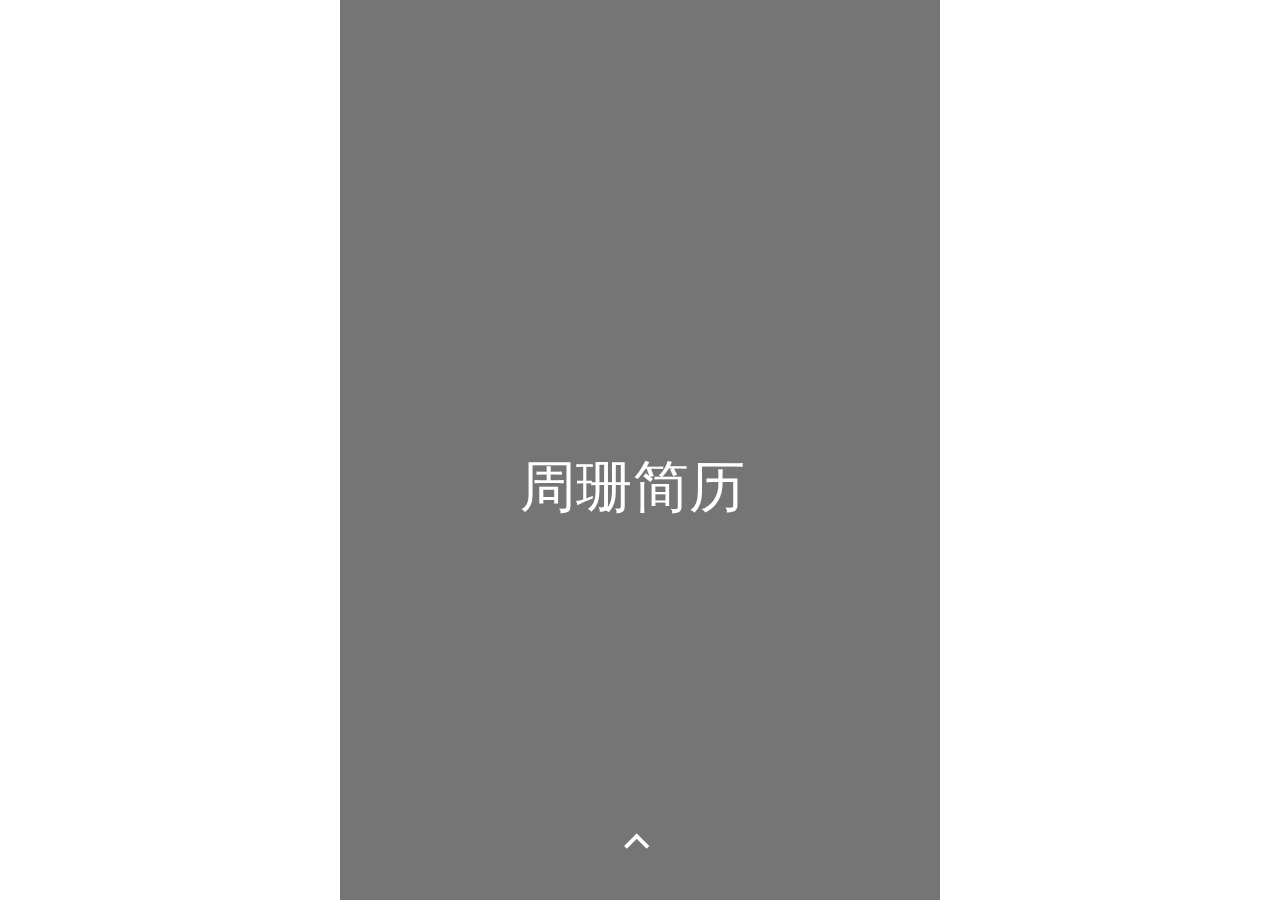
==== index.html @ 192c01de "修改" ====
<!DOCTYPE html>
<html>
<head lang="en">
    <meta charset="UTF-8">
    <title>周珊简历</title>
    <link rel="stylesheet" href="css/animate.css"/>
    <link rel="stylesheet" href="css/index.css"/>
    <meta name="viewport" content="width=device-width,initial-scale=1.0,user-scalable=no">
</head>
<body>
<div id="main">
    <div id="sound">
        <audio src="images/music.mp3" loop id="music"></audio>
    </div>
    <ul class="slide">
        <li>
            <div class="a1">
                <p>姓名:周珊<br>性别：男  名族：汉</p>

                <p>
                   籍贯：湖北 现居地：北京<br>生日：1991年2月
                </p>

                <p>
                   
                    学校：吉林师范大学  专业：通信工程10级
                </p>

                <p>电话：15311969622</p>
                <img src="images/me.jpg" id="a1Pic"/>
            </div>

        </li>
        <li>
            <div class="a2">
                <div><h2>工作经历</h2></div>
                <div></div>
                <div></div>
                <div></div>
            </div>
        </li>
        <li>
            <div class="a3">
                <p></p>
                <p></p>
                <p></p>
                <p></p>
                <p></p>
                <p></p>
                <p>
                    1，熟练PC端DIV+CSS布局、XHTML等web标准化设计，及常见兼容性优化；<br>2，擅长原生JavaScript，能熟练运用jQuery进行项目开发；<br>3，熟悉AJAX相关技术,并有实际应用开发经验；
                </p>
                <p>
                    1,熟悉移动端H3/css3，有webApp项目开发经验；<br>2，对node.js和PHP有一定的了解，能运用接口文档进行前后端合作开发，会Git
                </p>
                 <div><img src="images/mySkill.png" alt=""/></div>
            </div>
        </li>

        <li>
            <div class="a4">
                <p></p>
                <p></p>
                <p></p>
                <p></p>
                <p></p>
                <span>css</span>
                <span>js</span>
                <span>H5</span>
                <span>90%</span>
                <span>拥有技能</span>
                <img src="images/mySkill1.png"/>
            </div>
        </li>
        <li>
            <div class="a5"> </div>
            <p class="a5title">自我评价:</p>

        </li>
        <li class="zIndex">
            <div class="a6">
                <p>周珊简历</p>
                <span></span>
            </div>
        </li>
    </ul>
</div>
</body>
</html>
<script src="index.js"></script>
---- css/index.css ----
*{
    margin: 0;
    padding: 0;
}
ul{
    list-style: none;
}
html,body{
    width: 100%;
    height: 100%;
    overflow: hidden;
}
#main{
    width: 640px;
    height: 960px;
    position: absolute;
    left:50%;
    top:0;
    margin-left: -320px;
    -webkit-transform-origin: top;
}
.slide li{
    position: absolute;
    width: 100%;
    height: 100%;
    top:0;
    left:0;
}
.slide li:nth-child(1){
    background: url(../images/b.png) no-repeat;
}
.slide li:nth-child(2){
    background:url(../images/BG.png) no-repeat;
}
.slide li:nth-child(3){
    background: url(../images/BG.png) no-repeat;
}
.slide li:nth-child(4){
    background: url(../images/BG.png) no-repeat;
}
.slide li:nth-child(5){

    background: url(../images/BG.png) no-repeat;
}
.slide li:nth-child(6){
    background: #757575;
}
.zIndex{
    z-index: 111;
}
.a1{
    width: 100%;
    text-align: center;
    position: absolute;
    bottom:15%;
    color: #fff;
    line-height: 26px;
    font-size: 20px;
}
.a1 img{
    width: 208px;
    height: 268px;
    border:10px solid rgba(255,255,255,0.5);
    border-radius: 50%;
    position: absolute;
    left:60%;
    top:-130%;
}
.a1 p:nth-child(1){
    -webkit-transform: translate(-500px,0);
}
.a1 p:nth-child(3){
    -webkit-transform: translate(-500px,0);
}
.a1 p:nth-child(2){
    -webkit-transform: translate(500px,0);
}
.a1 p:nth-child(4){
    -webkit-transform: translate(500px,0);
}
#a1 p{
    -webkit-transform: translate(0,0);
    -webkit-transition: 1s;
    font-size: 30px;
   margin: 10px;

}
@-webkit-keyframes rotate {
    0%{
        -webkit-transform: rotate(0deg) scale(0.2);
    }
    100%{
        -webkit-transform:rotate(720deg) scale(1)
    }
}
#a1 img{
    -webkit-animation:rotate 1s ease-in-out ;
}
/*��������*/
.a2 {
    position: relative;
    margin: 0 10px;
    height: 100%;
}

.a2 div {
    position: absolute;
    top: 2%;
    left: -150%;
    width: 100%;
    height: 22.5%;
    background: #fff;
    opacity: 0.5;
}

#a2 div:nth-child(2) {
    top: 26.5%;
    -webkit-animation-delay: 0.2s;
    animation-delay: 0.2s;
}

#a2 div:nth-child(3) {
    top: 51%;
    -webkit-animation-delay: 0.4s;
    animation-delay: 0.4s;
}

#a2 div:nth-child(4) {
    top: 75.5%;
    -webkit-animation-delay: 0.6s;
    animation-delay: 0.6s;
}

#a2 div.move {
    -webkit-animation-name: myMove;
    animation-name: myMove;

    -webkit-animation-duration: 1s;
    animation-duration: 1s;

    -webkit-animation-timing-function: linear;
    animation-timing-function: linear;

    /*-webkit-animation: myMove 1s linear; /!*infinite*!/*/
    /*animation: myMove 1s linear;*/

    /*������ģ����ɺ��õ�ǰԪ�ص�λ��ͣ�������һ֡��λ��*/
    -webkit-animation-fill-mode: both;
    animation-fill-mode: both;
}

@-webkit-keyframes myMove {
    25% {
        left: -75%;
    }
    50%, 100% {
        left: 0;
    }
    75% {
        left: 75%;
    }
}

@keyframes myMove {
    25% {
        left: -75%;
    }
    50%, 100% {
        left: 0;
    }
    75% {
        left: 75%;
    }
}

/*�ֽ���*/
.a3 p{
    position: absolute;
    width: 90px;
    height: 90px;
    left:50%;
    top:50%;
    margin-top: -45px;
    margin-left: -45px;
    -webkit-transform: rotate(0deg);
}
.a3 p:nth-child(1){
    background: url(../images/c1.png) no-repeat;
}
.a3 p:nth-child(2){
    background: url(../images/c2.png) no-repeat;
}
.a3 p:nth-child(3){
    background: url(../images/c3.png) no-repeat;
}
.a3 p:nth-child(4){
    background: url(../images/c4.png) no-repeat;
}
.a3 p:nth-child(5){
    background: url(../images/c5.png) no-repeat;
}
.a3 p:nth-child(6){
    background: url(../images/c6.png) no-repeat;
}
.a3 p:nth-child(7){
    box-shadow: 1px 1px 10px rgba(255,255,255,0.8);
    color: #fff;
    line-height: 25px;
    border-radius: 5px;
    width: 0;
    height:0;
    position: absolute;
    overflow: hidden;
}
.a3 p:nth-child(8){
    box-shadow: 1px 1px 10px rgba(255,255,255,0.8);
    color: #fff;
    line-height: 25px;
    border-radius: 5px;
    width: 0;
    height:0;
    position: absolute;
    overflow: hidden;
}
.a3 div:nth-child(9){
    position: absolute;
    border:8px solid yellow;
    left: 30%;
    top: 7%;
}

#a3 p:nth-child(1) {
    left: 50%;
    top: 30%;
}
#a3 p:nth-child(2) {
    left: 20%;
    top:40%;
}
#a3 p:nth-child(3){
    left: 80%;
    top: 40%;
}
#a3 p:nth-child(4){
    left: 20%;
    top:60%;
}
#a3 p:nth-child(5){
     left: 80%;
     top: 60%;
 }
#a3 p:nth-child(6){
    left: 50%;
    top: 70%;
}
#a3 p:nth-child(7){
   left:10%;
    top: 70%;
    width: 200px;
    height: 300px;
    font-size: 20px;

}
#a3 p:nth-child(8){
    left:73%;
    top: 70%;
    width: 200px;
    height: 300px;
    font-size: 20px;

}
#a3 p{
    -webkit-transform: rotate(360deg);
    -webkit-transition:all 1s;
}
@-webkit-keyframes zoomIn {
    0%{
        -webkit-transform: scale(0.2);
    }
    100%{
        -webkit-transform:scale(1);
    }
}
#a3 div img{
    -webkit-animation:zoomIn 1s ease-in-out ;
}



.a4 p{
    box-shadow: 1px 1px 10px rgba(255,255,255,0.8);
    background: #CCCCCC;
    width: 0px;
    height: 0px;
    position: absolute;
    overflow: hidden;

}
.a4 img{
    position: absolute;
    left:30%;
    top: 20%;
}
@-webkit-keyframes slideLeft {
    0%{
        -webkit-transform: translate(-500px ,0);
    }
    100%{
        -webkit-transform: translate(0,0);
    }
}
#a4 img{
    -webkit-animation:slideLeft 1s ease-in-out ;
}

.a4 p:nth-child(1){
    left: 20%;
    bottom: 15%;
}
.a4 p:nth-child(2){
    left: 40%;
    bottom: 15%;
}
.a4 p:nth-child(3){
    left: 60%;
    bottom: 15%;
}
.a4 p:nth-child(4){
    left: 16%;
    bottom: 15%;
}
.a4 p:nth-child(5){
    left: 16%;
    bottom: 14%;
}

#a4 p{
    width: 100px;
    height: 200px;
    /*-webkit-transition: 1s;*/
}
#a4 p:nth-child(1){
    width: 23px;
    height: 108px;
    -webkit-transition: 1s;
}
#a4 p:nth-child(2){
    width: 23px;
    height: 165px;
    -webkit-transition: 2s;
}
#a4 p:nth-child(3){
    width: 23px;
    height: 120px;
    -webkit-transition: 2.5s;
}
#a4 p:nth-child(4){
    width: 5px;
    height: 260px;
}
#a4 p:nth-child(5){
    width: 400px;
    height: 5px;
}
.a4 span{
    position: absolute;
    font-size: 40px;

    color: white;
    display: inline-block;
    overflow: hidden;

}
.a4 span:nth-child(6){
    -webkit-transform: translate(-500px,0);

}
.a4 span:nth-child(7){

    -webkit-transform: translate(-500px,0);
}
.a4 span:nth-child(8){
    -webkit-transform: translate(-500px,0);
}
.a4 span:nth-child(9){
    -webkit-transform: translate(50px,-800px);
}
.a4 span:nth-child(10){
    -webkit-transform: translate(40px,-800px);
}
#a4 span:nth-child(6){
    -webkit-transform: translate(0,0);
    -webkit-transition: 0.5s;
    left: 20%;
    bottom: 8%;
    text-shadow:5px 2px 6px #000
}
#a4 span:nth-child(7){
    -webkit-transform: translate(0,0);
    -webkit-transition: 0.5s;
    left: 40%;
    bottom: 8%;
    text-shadow:5px 2px 6px #000
}
#a4 span:nth-child(8){
    -webkit-transform: translate(0,0);
    -webkit-transition: 0.5s;
    left: 60%;
    bottom: 8%;
    text-shadow:5px 2px 6px #000
}
#a4 span:nth-child(9){
    -webkit-transform: translate(0,0);
    -webkit-transition: 0.5s;
    font-size: 30px;
    left: 5%;
    bottom: 36%;
    text-shadow:5px 2px 6px #000;
}
#a4 span:nth-child(10){
    -webkit-transform: translate(0,0);
    -webkit-transition: 0.5s;
    font-size: 30px;
    left: 75%;
    bottom: 8%;
    text-shadow:5px 2px 6px #000;
}
.a5{
    width: 460px;
    height: 245px;
    background: url(../images/jieshao.png) no-repeat center;
    position: absolute;
    left:50%;
    margin-left: -230px;
    bottom:20%;
}
.a5title{
    position: absolute;
    box-shadow: 1px 1px 10px rgba(255,255,255,0.8);
    width: 160px;
    height: 50px;
    line-height: 50px;
    text-align: center;
    top: 48%;
    left: 3%;
    font-size: 30px;
    color: white;
}
#a5{
    -webkit-transform: rotateY(720deg);
    -webkit-transition:1s;
}
.a6 p:nth-child(1){
    font-size: 60px;
    color: white;
    left: 30%;
    top: 50%;
    position: absolute;

}
.a6 span:nth-child(2){

    left: 48%;
    bottom: 5%;
    position: absolute;

}
.a6 span:before{
    content: "";
    width: 15px;
    height:15px;
    border-right:4px solid #fff;
    border-top:4px solid #fff;
    transform: rotate(-45deg);
    -webkit-transform: rotate(-45deg);
    position: absolute;
    left:45%;
    bottom:120% ;
}
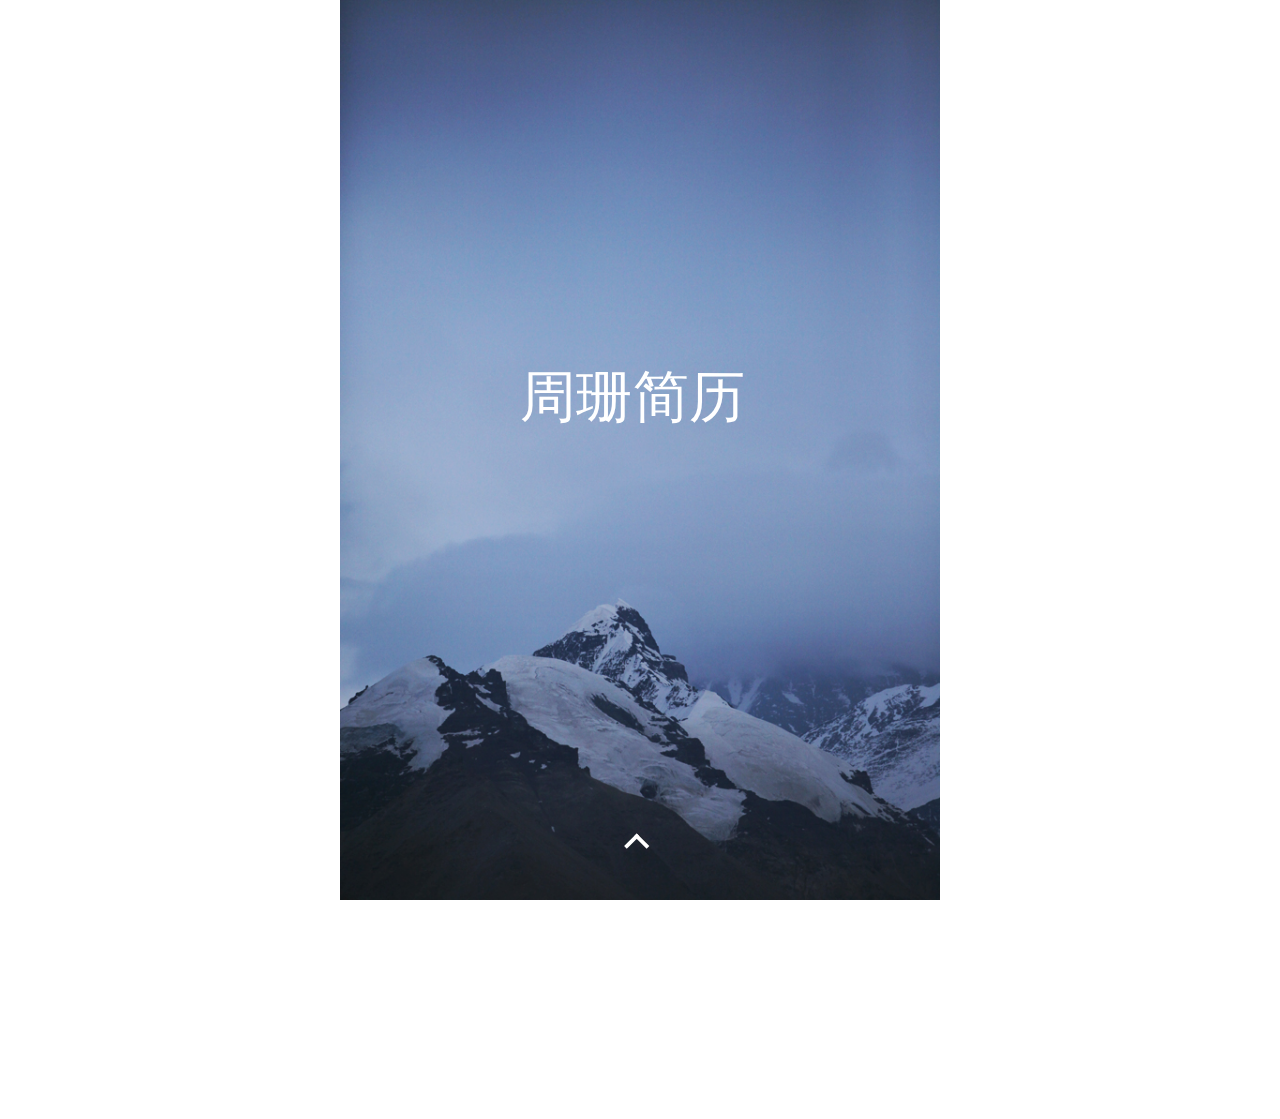
==== commit e6e839ca: "修改" ====
--- a/index.html
+++ b/index.html
@@ -13,8 +13,17 @@
         <audio src="images/music.mp3" loop id="music"></audio>
     </div>
     <ul class="slide">
+<li>
+    <div class="a1">
+        <p style="font-size:50px;font-weight: 600">HI</p>
+        <p style="font-size:40px;font-weight: 600">我叫周珊</p>
+        <p style="font-size:30px;font-weight: 600">正在寻找一份<span style="font-size:40px;font-weight: 600">前端开发</span>工程师的工作</p>
+        <img src="images/mylove.png" id="a1Img"/>
+    </div>
+
+</li>
         <li>
-            <div class="a1">
+            <div class="a2">
                 <p>姓名:周珊<br>性别：男  名族：汉</p>
 
                 <p>
@@ -27,12 +36,12 @@
                 </p>
 
                 <p>电话：15311969622</p>
-                <img src="images/me.jpg" id="a1Pic"/>
+                <img src="images/me.jpg" id="a2Pic"/>
             </div>
 
         </li>
         <li>
-            <div class="a2">
+            <div class="a3">
                 <div><h2>工作经历</h2></div>
                 <div></div>
                 <div></div>
@@ -40,7 +49,7 @@
             </div>
         </li>
         <li>
-            <div class="a3">
+            <div class="a4">
                 <p></p>
                 <p></p>
                 <p></p>
@@ -58,7 +67,7 @@
         </li>
 
         <li>
-            <div class="a4">
+            <div class="a5">
                 <p></p>
                 <p></p>
                 <p></p>
@@ -68,17 +77,17 @@
                 <span>js</span>
                 <span>H5</span>
                 <span>90%</span>
-                <span>拥有技能</span>
+                <span>熟练度</span>
                 <img src="images/mySkill1.png"/>
             </div>
         </li>
         <li>
-            <div class="a5"> </div>
-            <p class="a5title">自我评价:</p>
+            <div class="a6"> </div>
+            <p class="a6title">自我评价:</p>
 
         </li>
         <li class="zIndex">
-            <div class="a6">
+            <div class="a7">
                 <p>周珊简历</p>
                 <span></span>
             </div>
--- a/css/index.css
+++ b/css/index.css
@@ -1,6 +1,7 @@
 *{
     margin: 0;
     padding: 0;
+    font-family:Microsoft YaHei ;
 }
 ul{
     list-style: none;
@@ -27,28 +28,85 @@
     left:0;
 }
 .slide li:nth-child(1){
+    background: url(../images/bg1.jpg) no-repeat;
+}
+.slide li:nth-child(2){
     background: url(../images/b.png) no-repeat;
 }
-.slide li:nth-child(2){
+.slide li:nth-child(3){
     background:url(../images/BG.png) no-repeat;
-}
-.slide li:nth-child(3){
-    background: url(../images/BG.png) no-repeat;
 }
 .slide li:nth-child(4){
     background: url(../images/BG.png) no-repeat;
 }
 .slide li:nth-child(5){
-
     background: url(../images/BG.png) no-repeat;
 }
 .slide li:nth-child(6){
-    background: #757575;
+
+    background: url(../images/BG.png) no-repeat;
+}
+.slide li:nth-child(7){
+    background:url(../images/bg6.jpg) no-repeat;
 }
 .zIndex{
     z-index: 111;
 }
 .a1{
+    width: 100%;
+    text-align: center;
+    position: absolute;
+    bottom:18%;
+    color: #fff;
+    line-height: 26px;
+    font-size: 20px;
+}
+.a1 img{
+    position: absolute;
+    left: 30%;
+    top: -166%;
+}
+@-webkit-keyframes zoomOut {
+    0%{
+        -webkit-transform: scale(2);
+    }
+    100%{
+        -webkit-transform:scale(1);
+    }
+}
+#a1 img{
+    -webkit-animation:zoomOut 1.5s ease-in-out ;
+}
+
+.a1 p:nth-child(1){
+    -webkit-transform: translate(-500px,400px);
+}
+.a1 p:nth-child(3){
+    -webkit-transform: translate(-600px,400px);
+}
+.a1 p:nth-child(2){
+    -webkit-transform: translate(500px,400px);
+}
+#a1 p:nth-child(1){
+    -webkit-transition: 0.5s;
+}
+#a1 p:nth-child(3){
+    -webkit-transition: 1.5s;
+}
+#a1 p:nth-child(2){
+    -webkit-transition: 1s;
+}
+
+#a1 p{
+    -webkit-transform: translate(0,0);
+    font-size: 30px;
+    margin-top: 55px;
+    font-family: Microsoft YaHei;
+
+}
+
+
+.a2{
     width: 100%;
     text-align: center;
     position: absolute;
@@ -57,7 +115,7 @@
     line-height: 26px;
     font-size: 20px;
 }
-.a1 img{
+.a2 img{
     width: 208px;
     height: 268px;
     border:10px solid rgba(255,255,255,0.5);
@@ -66,23 +124,24 @@
     left:60%;
     top:-130%;
 }
-.a1 p:nth-child(1){
+.a2 p:nth-child(1){
     -webkit-transform: translate(-500px,0);
 }
-.a1 p:nth-child(3){
+.a2 p:nth-child(3){
     -webkit-transform: translate(-500px,0);
 }
-.a1 p:nth-child(2){
+.a2 p:nth-child(2){
     -webkit-transform: translate(500px,0);
 }
-.a1 p:nth-child(4){
+.a2 p:nth-child(4){
     -webkit-transform: translate(500px,0);
 }
-#a1 p{
+#a2 p{
     -webkit-transform: translate(0,0);
     -webkit-transition: 1s;
     font-size: 30px;
    margin: 10px;
+    font-family: Microsoft YaHei;
 
 }
 @-webkit-keyframes rotate {
@@ -93,17 +152,17 @@
         -webkit-transform:rotate(720deg) scale(1)
     }
 }
-#a1 img{
+#a2 img{
     -webkit-animation:rotate 1s ease-in-out ;
 }
 /*��������*/
-.a2 {
+.a3 {
     position: relative;
     margin: 0 10px;
     height: 100%;
 }
 
-.a2 div {
+.a3 div {
     position: absolute;
     top: 2%;
     left: -150%;
@@ -113,25 +172,25 @@
     opacity: 0.5;
 }
 
-#a2 div:nth-child(2) {
+#a3 div:nth-child(2) {
     top: 26.5%;
     -webkit-animation-delay: 0.2s;
     animation-delay: 0.2s;
 }
 
-#a2 div:nth-child(3) {
+#a3 div:nth-child(3) {
     top: 51%;
     -webkit-animation-delay: 0.4s;
     animation-delay: 0.4s;
 }
 
-#a2 div:nth-child(4) {
+#a3 div:nth-child(4) {
     top: 75.5%;
     -webkit-animation-delay: 0.6s;
     animation-delay: 0.6s;
 }
 
-#a2 div.move {
+#a3 div.move {
     -webkit-animation-name: myMove;
     animation-name: myMove;
 
@@ -174,7 +233,7 @@
 }
 
 /*�ֽ���*/
-.a3 p{
+.a4 p{
     position: absolute;
     width: 90px;
     height: 90px;
@@ -184,25 +243,25 @@
     margin-left: -45px;
     -webkit-transform: rotate(0deg);
 }
-.a3 p:nth-child(1){
+.a4 p:nth-child(1){
     background: url(../images/c1.png) no-repeat;
 }
-.a3 p:nth-child(2){
+.a4 p:nth-child(2){
     background: url(../images/c2.png) no-repeat;
 }
-.a3 p:nth-child(3){
+.a4 p:nth-child(3){
     background: url(../images/c3.png) no-repeat;
 }
-.a3 p:nth-child(4){
+.a4 p:nth-child(4){
     background: url(../images/c4.png) no-repeat;
 }
-.a3 p:nth-child(5){
+.a4 p:nth-child(5){
     background: url(../images/c5.png) no-repeat;
 }
-.a3 p:nth-child(6){
+.a4 p:nth-child(6){
     background: url(../images/c6.png) no-repeat;
 }
-.a3 p:nth-child(7){
+.a4 p:nth-child(7){
     box-shadow: 1px 1px 10px rgba(255,255,255,0.8);
     color: #fff;
     line-height: 25px;
@@ -212,7 +271,7 @@
     position: absolute;
     overflow: hidden;
 }
-.a3 p:nth-child(8){
+.a4 p:nth-child(8){
     box-shadow: 1px 1px 10px rgba(255,255,255,0.8);
     color: #fff;
     line-height: 25px;
@@ -222,38 +281,38 @@
     position: absolute;
     overflow: hidden;
 }
-.a3 div:nth-child(9){
+.a4 div:nth-child(9){
     position: absolute;
     border:8px solid yellow;
     left: 30%;
     top: 7%;
 }
 
-#a3 p:nth-child(1) {
+#a4 p:nth-child(1) {
     left: 50%;
     top: 30%;
 }
-#a3 p:nth-child(2) {
+#a4 p:nth-child(2) {
     left: 20%;
     top:40%;
 }
-#a3 p:nth-child(3){
+#a4 p:nth-child(3){
     left: 80%;
     top: 40%;
 }
-#a3 p:nth-child(4){
+#a4 p:nth-child(4){
     left: 20%;
     top:60%;
 }
-#a3 p:nth-child(5){
+#a4 p:nth-child(5){
      left: 80%;
      top: 60%;
  }
-#a3 p:nth-child(6){
+#a4 p:nth-child(6){
     left: 50%;
     top: 70%;
 }
-#a3 p:nth-child(7){
+#a4 p:nth-child(7){
    left:10%;
     top: 70%;
     width: 200px;
@@ -261,7 +320,7 @@
     font-size: 20px;
 
 }
-#a3 p:nth-child(8){
+#a4 p:nth-child(8){
     left:73%;
     top: 70%;
     width: 200px;
@@ -269,7 +328,7 @@
     font-size: 20px;
 
 }
-#a3 p{
+#a4 p{
     -webkit-transform: rotate(360deg);
     -webkit-transition:all 1s;
 }
@@ -281,13 +340,13 @@
         -webkit-transform:scale(1);
     }
 }
-#a3 div img{
+#a4 div img{
     -webkit-animation:zoomIn 1s ease-in-out ;
 }
 
 
 
-.a4 p{
+.a5 p{
     box-shadow: 1px 1px 10px rgba(255,255,255,0.8);
     background: #CCCCCC;
     width: 0px;
@@ -296,7 +355,7 @@
     overflow: hidden;
 
 }
-.a4 img{
+.a5 img{
     position: absolute;
     left:30%;
     top: 20%;
@@ -309,60 +368,60 @@
         -webkit-transform: translate(0,0);
     }
 }
-#a4 img{
+#a5 img{
     -webkit-animation:slideLeft 1s ease-in-out ;
 }
 
-.a4 p:nth-child(1){
+.a5 p:nth-child(1){
     left: 20%;
     bottom: 15%;
 }
-.a4 p:nth-child(2){
+.a5 p:nth-child(2){
     left: 40%;
     bottom: 15%;
 }
-.a4 p:nth-child(3){
+.a5 p:nth-child(3){
     left: 60%;
     bottom: 15%;
 }
-.a4 p:nth-child(4){
+.a5 p:nth-child(4){
     left: 16%;
     bottom: 15%;
 }
-.a4 p:nth-child(5){
+.a5 p:nth-child(5){
     left: 16%;
     bottom: 14%;
 }
 
-#a4 p{
+#a5 p{
     width: 100px;
     height: 200px;
     /*-webkit-transition: 1s;*/
 }
-#a4 p:nth-child(1){
+#a5 p:nth-child(1){
     width: 23px;
     height: 108px;
     -webkit-transition: 1s;
 }
-#a4 p:nth-child(2){
+#a5 p:nth-child(2){
     width: 23px;
     height: 165px;
     -webkit-transition: 2s;
 }
-#a4 p:nth-child(3){
+#a5 p:nth-child(3){
     width: 23px;
     height: 120px;
     -webkit-transition: 2.5s;
 }
-#a4 p:nth-child(4){
+#a5 p:nth-child(4){
     width: 5px;
     height: 260px;
 }
-#a4 p:nth-child(5){
+#a5 p:nth-child(5){
     width: 400px;
     height: 5px;
 }
-.a4 span{
+.a5 span{
     position: absolute;
     font-size: 40px;
 
@@ -371,45 +430,45 @@
     overflow: hidden;
 
 }
-.a4 span:nth-child(6){
+.a5 span:nth-child(6){
     -webkit-transform: translate(-500px,0);
 
 }
-.a4 span:nth-child(7){
+.a5 span:nth-child(7){
 
     -webkit-transform: translate(-500px,0);
 }
-.a4 span:nth-child(8){
+.a5 span:nth-child(8){
     -webkit-transform: translate(-500px,0);
 }
-.a4 span:nth-child(9){
+.a5 span:nth-child(9){
     -webkit-transform: translate(50px,-800px);
 }
-.a4 span:nth-child(10){
+.a5 span:nth-child(10){
     -webkit-transform: translate(40px,-800px);
 }
-#a4 span:nth-child(6){
+#a5 span:nth-child(6){
     -webkit-transform: translate(0,0);
     -webkit-transition: 0.5s;
     left: 20%;
     bottom: 8%;
     text-shadow:5px 2px 6px #000
 }
-#a4 span:nth-child(7){
+#a5 span:nth-child(7){
     -webkit-transform: translate(0,0);
     -webkit-transition: 0.5s;
     left: 40%;
     bottom: 8%;
     text-shadow:5px 2px 6px #000
 }
-#a4 span:nth-child(8){
+#a5 span:nth-child(8){
     -webkit-transform: translate(0,0);
     -webkit-transition: 0.5s;
     left: 60%;
     bottom: 8%;
     text-shadow:5px 2px 6px #000
 }
-#a4 span:nth-child(9){
+#a5 span:nth-child(9){
     -webkit-transform: translate(0,0);
     -webkit-transition: 0.5s;
     font-size: 30px;
@@ -417,7 +476,7 @@
     bottom: 36%;
     text-shadow:5px 2px 6px #000;
 }
-#a4 span:nth-child(10){
+#a5 span:nth-child(10){
     -webkit-transform: translate(0,0);
     -webkit-transition: 0.5s;
     font-size: 30px;
@@ -425,7 +484,7 @@
     bottom: 8%;
     text-shadow:5px 2px 6px #000;
 }
-.a5{
+.a6{
     width: 460px;
     height: 245px;
     background: url(../images/jieshao.png) no-repeat center;
@@ -434,7 +493,7 @@
     margin-left: -230px;
     bottom:20%;
 }
-.a5title{
+.a6title{
     position: absolute;
     box-shadow: 1px 1px 10px rgba(255,255,255,0.8);
     width: 160px;
@@ -446,26 +505,26 @@
     font-size: 30px;
     color: white;
 }
-#a5{
+#a6{
     -webkit-transform: rotateY(720deg);
     -webkit-transition:1s;
 }
-.a6 p:nth-child(1){
+.a7 p:nth-child(1){
     font-size: 60px;
     color: white;
     left: 30%;
-    top: 50%;
-    position: absolute;
-
-}
-.a6 span:nth-child(2){
+    top: 40%;
+    position: absolute;
+
+}
+.a7 span:nth-child(2){
 
     left: 48%;
     bottom: 5%;
     position: absolute;
 
 }
-.a6 span:before{
+.a7 span:before{
     content: "";
     width: 15px;
     height:15px;
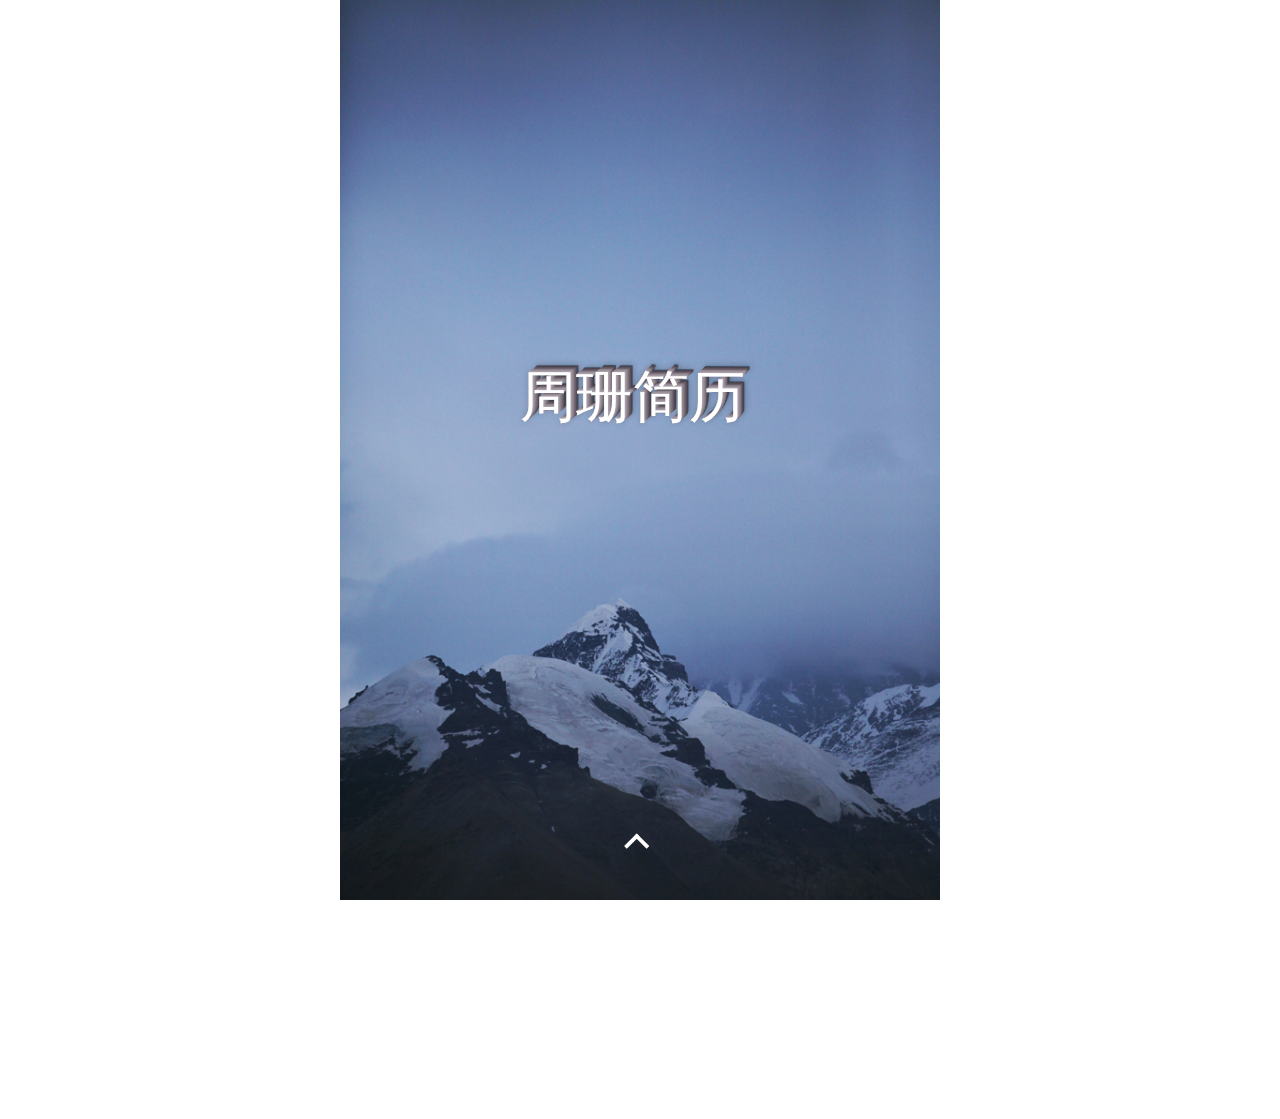
==== commit 0283048a: "修改" ====
--- a/index.html
+++ b/index.html
@@ -3,7 +3,6 @@
 <head lang="en">
     <meta charset="UTF-8">
     <title>周珊简历</title>
-    <link rel="stylesheet" href="css/animate.css"/>
     <link rel="stylesheet" href="css/index.css"/>
     <meta name="viewport" content="width=device-width,initial-scale=1.0,user-scalable=no">
 </head>
@@ -13,26 +12,29 @@
         <audio src="images/music.mp3" loop id="music"></audio>
     </div>
     <ul class="slide">
-<li>
-    <div class="a1">
-        <p style="font-size:50px;font-weight: 600">HI</p>
-        <p style="font-size:40px;font-weight: 600">我叫周珊</p>
-        <p style="font-size:30px;font-weight: 600">正在寻找一份<span style="font-size:40px;font-weight: 600">前端开发</span>工程师的工作</p>
-        <img src="images/mylove.png" id="a1Img"/>
-    </div>
+        <li>
+            <div class="a1">
+                <p style="font-size:50px;font-weight: 600">HI</p>
 
-</li>
+                <p style="font-size:40px;font-weight: 600">我叫周珊</p>
+
+                <p style="font-size:30px;font-weight: 600">正在寻找一份<span
+                        style="font-size:40px;font-weight: 600">前端开发</span>工程师的工作</p>
+                <img src="images/mylove.png" id="a1Img"/>
+            </div>
+
+        </li>
         <li>
             <div class="a2">
-                <p>姓名:周珊<br>性别：男  名族：汉</p>
+                <p>姓名:周珊<br>性别:男;&nbsp;&nbsp;名族:汉</p>
 
                 <p>
-                   籍贯：湖北 现居地：北京<br>生日：1991年2月
+                    籍贯:湖北;&nbsp;&nbsp;现居地:北京<br>生日:1991年2月
                 </p>
 
                 <p>
-                   
-                    学校：吉林师范大学  专业：通信工程10级
+
+                    学校:吉林师范大学;&nbsp;&nbsp;学历:本科
                 </p>
 
                 <p>电话：15311969622</p>
@@ -51,27 +53,39 @@
         <li>
             <div class="a4">
                 <p></p>
+
                 <p></p>
+
                 <p></p>
+
                 <p></p>
+
                 <p></p>
+
                 <p></p>
+
                 <p>
                     1，熟练PC端DIV+CSS布局、XHTML等web标准化设计，及常见兼容性优化；<br>2，擅长原生JavaScript，能熟练运用jQuery进行项目开发；<br>3，熟悉AJAX相关技术,并有实际应用开发经验；
                 </p>
+
                 <p>
-                    1,熟悉移动端H3/css3，有webApp项目开发经验；<br>2，对node.js和PHP有一定的了解，能运用接口文档进行前后端合作开发，会Git
+                    1,熟悉移动端H5/css3，有webApp项目开发经验；<br>2，对node.js和PHP有一定的了解，能运用接口文档进行前后端合作开发，会Git
                 </p>
-                 <div><img src="images/mySkill.png" alt=""/></div>
+
+                <div><img src="images/mySkill.png" alt=""/></div>
             </div>
         </li>
 
         <li>
             <div class="a5">
                 <p></p>
+
                 <p></p>
+
                 <p></p>
+
                 <p></p>
+
                 <p></p>
                 <span>css</span>
                 <span>js</span>
@@ -82,7 +96,7 @@
             </div>
         </li>
         <li>
-            <div class="a6"> </div>
+            <div class="a6"></div>
             <p class="a6title">自我评价:</p>
 
         </li>
--- a/css/index.css
+++ b/css/index.css
@@ -31,20 +31,20 @@
     background: url(../images/bg1.jpg) no-repeat;
 }
 .slide li:nth-child(2){
-    background: url(../images/b.png) no-repeat;
+    background: url(../images/bg4.png) no-repeat;
 }
 .slide li:nth-child(3){
-    background:url(../images/BG.png) no-repeat;
+    background:url(../images/bggg.jpg) no-repeat;
 }
 .slide li:nth-child(4){
-    background: url(../images/BG.png) no-repeat;
+    background: url(../images/bggg.jpg) no-repeat;
 }
 .slide li:nth-child(5){
-    background: url(../images/BG.png) no-repeat;
+    background: url(../images/bggg.jpg) no-repeat;
 }
 .slide li:nth-child(6){
 
-    background: url(../images/BG.png) no-repeat;
+    background: url(../images/bggg.jpg) no-repeat;
 }
 .slide li:nth-child(7){
     background:url(../images/bg6.jpg) no-repeat;
@@ -66,9 +66,13 @@
     left: 30%;
     top: -166%;
 }
+
 @-webkit-keyframes zoomOut {
     0%{
         -webkit-transform: scale(2);
+    }
+    50%{
+        -webkit-transform: scale(1.5);
     }
     100%{
         -webkit-transform:scale(1);
@@ -121,8 +125,8 @@
     border:10px solid rgba(255,255,255,0.5);
     border-radius: 50%;
     position: absolute;
-    left:60%;
-    top:-130%;
+    left:52%;
+    top:-181%;
 }
 .a2 p:nth-child(1){
     -webkit-transform: translate(-500px,0);
@@ -140,10 +144,11 @@
     -webkit-transform: translate(0,0);
     -webkit-transition: 1s;
     font-size: 30px;
-   margin: 10px;
+    margin-top: 10px;
     font-family: Microsoft YaHei;
 
 }
+
 @-webkit-keyframes rotate {
     0%{
         -webkit-transform: rotate(0deg) scale(0.2);
@@ -535,4 +540,17 @@
     position: absolute;
     left:45%;
     bottom:120% ;
+}
+.a7 p{
+    text-shadow: 0 0 0 rgb(188, 178, 188),
+    1px -1px 0 rgb(173, 163, 173),
+    2px -2px 0 rgb(157, 147, 157),
+    3px -3px 0 rgb(142, 132, 142),
+    4px -4px 0 rgb(126, 116, 126),
+    5px -5px 0 rgb(111, 101, 111),
+    6px -6px 0 rgb(95, 85, 95),
+    7px -7px 0 rgb(79, 69, 79),
+    8px -8px 7px rgba(0, 0, 0, 0.35),
+    8px -8px 1px rgba(0, 0, 0, 0.5),
+    0 0 7px rgba(0, 0, 0, 0.2);
 }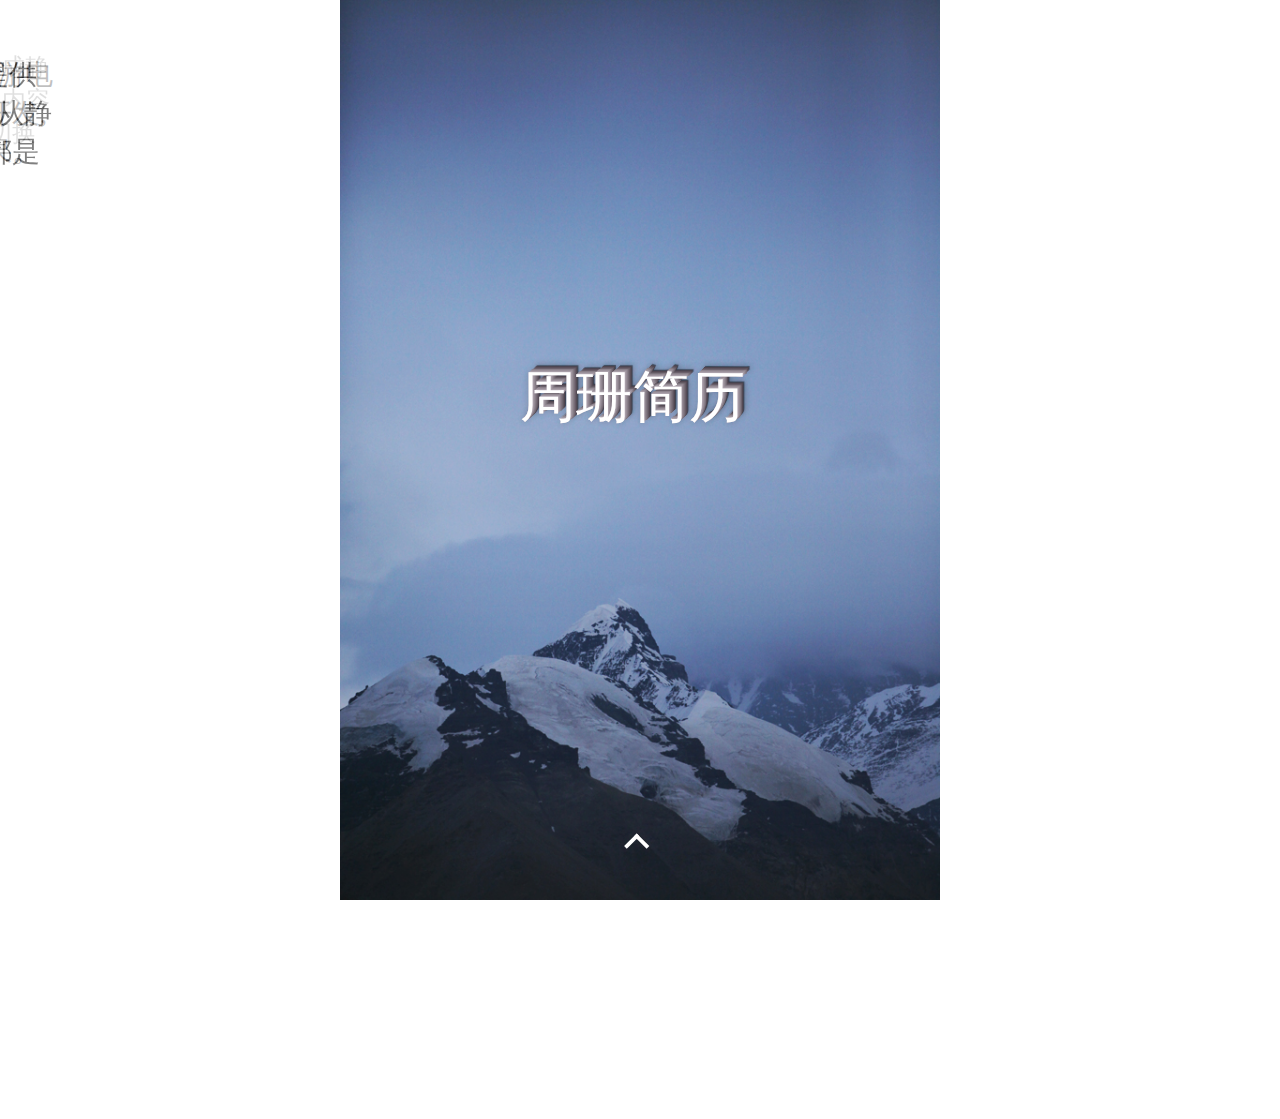
==== commit b4ea38cb: "修改" ====
--- a/index.html
+++ b/index.html
@@ -2,111 +2,116 @@
 <html>
 <head lang="en">
     <meta charset="UTF-8">
+    <meta name="viewport" content="width=device-width,initial-scale=1.0,user-scalable=no">
     <title>周珊简历</title>
     <link rel="stylesheet" href="css/index.css"/>
-    <meta name="viewport" content="width=device-width,initial-scale=1.0,user-scalable=no">
 </head>
 <body>
 <div id="main">
-    <div id="sound">
-        <audio src="images/music.mp3" loop id="music"></audio>
-    </div>
-    <ul class="slide">
-        <li>
-            <div class="a1">
-                <p style="font-size:50px;font-weight: 600">HI</p>
+<ul class="slide">
+    <li>
+        <div class="a1">
+            <p style="font-size:50px;font-weight: 600">HI</p>
 
-                <p style="font-size:40px;font-weight: 600">我叫周珊</p>
+            <p style="font-size:40px;font-weight: 600">我叫周珊</p>
 
-                <p style="font-size:30px;font-weight: 600">正在寻找一份<span
-                        style="font-size:40px;font-weight: 600">前端开发</span>工程师的工作</p>
-                <img src="images/mylove.png" id="a1Img"/>
+            <p style="font-size:30px;font-weight: 600">正在寻找一份<span
+                    style="font-size:40px;font-weight: 600">前端开发</span>工程师的工作</p>
+            <img src="images/mylove.png" id="a1Img"/>
+        </div>
+
+    </li>
+    <li>
+        <div class="a2">
+            <p>姓名:周珊<br>性别:男;&nbsp;&nbsp;名族:汉</p>
+
+            <p>
+                籍贯:湖北;&nbsp;&nbsp;现居地:北京<br>年龄:25
+            </p>
+
+            <p>
+
+                学校:吉林师范大学;&nbsp;&nbsp;学历:本科
+            </p>
+
+            <p>电话：15311969622</p>
+            <img src="images/me.jpg" id="a2Pic"/>
+        </div>
+
+    </li>
+    <li>
+        <div class="a3">
+            <div><h2 style="text-align: center;margin-top: 20px;font-size: 35px">项目经验</h2></div>
+            <div style="color:#000000;font-size:26px">2015/08 -- 2015/11：奢饰品代购平台 http://cat.chaneltogo.com/
+                项目描述 :根据设计稿,完成静态页面并实现简单的功能,并兼容各个浏览器,主要内容有：首页，详情页，商品展示，通过JS实现各种切换动画，并且部分项目由合作方给予后期支持！
             </div>
+            <div style="color:#000000;font-size:30px">2015/04 -- 2015/07独特游  http://www.duteyou.com/
+                项目描述：从事旅游电商网站的开发，主要负责首页和注册页的开发,依据设计稿制作相应的静态页面和动态效果。
+                并运用ajax技术与后台进行交互。
+            </div>
+            <div style="color:#000000;font-size:30px">2014/09 -- 2015/01新浪城市频道  http://city.sina.com.cn/
+                项目描述 :由合作方提供设计，要求兼容IE6以上，按照设计要求，从静态页面布局，动态效果，以及数据交互，都是由我负责协调完成。
+            </div>
+        </div>
+    </li>
+    <li>
+        <div class="a4">
+            <p></p>
 
-        </li>
-        <li>
-            <div class="a2">
-                <p>姓名:周珊<br>性别:男;&nbsp;&nbsp;名族:汉</p>
+            <p></p>
 
-                <p>
-                    籍贯:湖北;&nbsp;&nbsp;现居地:北京<br>生日:1991年2月
-                </p>
+            <p></p>
 
-                <p>
+            <p></p>
 
-                    学校:吉林师范大学;&nbsp;&nbsp;学历:本科
-                </p>
+            <p></p>
 
-                <p>电话：15311969622</p>
-                <img src="images/me.jpg" id="a2Pic"/>
-            </div>
+            <p></p>
 
-        </li>
-        <li>
-            <div class="a3">
-                <div><h2>工作经历</h2></div>
-                <div></div>
-                <div></div>
-                <div></div>
-            </div>
-        </li>
-        <li>
-            <div class="a4">
-                <p></p>
+            <p>
+                1，熟练PC端DIV+CSS布局、XHTML等web标准化设计，及常见兼容性优化；<br>2，擅长原生JS，能熟练运用jQuery进行项目开发；<br>3，熟练运用ajax技术与后台处理数据，能依据接口文档与后台进行交互。
+            </p>
 
-                <p></p>
+            <p>
+                1,熟悉移动端H5/css3，有webApp项目开发经验；<br>2,能运用html5、css3、Zepto.js进行移动端开发;<br>3,熟练使用媒体查询进行响应式开发,能搭建IIS 本地测试移动端
+            </p>
 
-                <p></p>
+            <div><img src="images/mySkill.png" alt=""/></div>
+            <h1>我能做</h1>
+        </div>
+    </li>
 
-                <p></p>
+    <li>
+        <div class="a5">
+            <p></p>
 
-                <p></p>
+            <p></p>
 
-                <p></p>
+            <p></p>
 
-                <p>
-                    1，熟练PC端DIV+CSS布局、XHTML等web标准化设计，及常见兼容性优化；<br>2，擅长原生JavaScript，能熟练运用jQuery进行项目开发；<br>3，熟悉AJAX相关技术,并有实际应用开发经验；
-                </p>
+            <p></p>
 
-                <p>
-                    1,熟悉移动端H5/css3，有webApp项目开发经验；<br>2，对node.js和PHP有一定的了解，能运用接口文档进行前后端合作开发，会Git
-                </p>
+            <p></p>
+            <span>css</span>
+            <span>js</span>
+            <span>H5</span>
+            <span>90%</span>
+            <span>熟练度</span>
+            <img src="images/mySkill1.png"/>
+        </div>
+    </li>
+    <li>
+        <div class="a6"></div>
+        <p class="a6title">自我评价:</p>
 
-                <div><img src="images/mySkill.png" alt=""/></div>
-            </div>
-        </li>
-
-        <li>
-            <div class="a5">
-                <p></p>
-
-                <p></p>
-
-                <p></p>
-
-                <p></p>
-
-                <p></p>
-                <span>css</span>
-                <span>js</span>
-                <span>H5</span>
-                <span>90%</span>
-                <span>熟练度</span>
-                <img src="images/mySkill1.png"/>
-            </div>
-        </li>
-        <li>
-            <div class="a6"></div>
-            <p class="a6title">自我评价:</p>
-
-        </li>
-        <li class="zIndex">
-            <div class="a7">
-                <p>周珊简历</p>
-                <span></span>
-            </div>
-        </li>
-    </ul>
+    </li>
+    <li class="zIndex">
+        <div class="a7">
+            <p>周珊简历</p>
+            <span></span>
+        </div>
+    </li>
+</ul>
 </div>
 </body>
 </html>
--- a/css/index.css
+++ b/css/index.css
@@ -19,7 +19,10 @@
     top:0;
     margin-left: -320px;
     -webkit-transform-origin: top;
-}
+    transform-origin: top;
+}
+
+
 .slide li{
     position: absolute;
     width: 100%;
@@ -31,20 +34,21 @@
     background: url(../images/bg1.jpg) no-repeat;
 }
 .slide li:nth-child(2){
-    background: url(../images/bg4.png) no-repeat;
+    background: url(../images/bg22.gif);
+    background-size: cover;
 }
 .slide li:nth-child(3){
-    background:url(../images/bggg.jpg) no-repeat;
+    background:url(../images/bg1.jpg) no-repeat;
 }
 .slide li:nth-child(4){
-    background: url(../images/bggg.jpg) no-repeat;
+    background: url(../images/bg1.jpg) no-repeat;
 }
 .slide li:nth-child(5){
-    background: url(../images/bggg.jpg) no-repeat;
+    background: url(../images/bg1.jpg) no-repeat;
 }
 .slide li:nth-child(6){
 
-    background: url(../images/bggg.jpg) no-repeat;
+    background: url(../images/bg1.jpg) no-repeat;
 }
 .slide li:nth-child(7){
     background:url(../images/bg6.jpg) no-repeat;
@@ -67,48 +71,123 @@
     top: -166%;
 }
 
-@-webkit-keyframes zoomOut {
-    0%{
-        -webkit-transform: scale(2);
-    }
-    50%{
-        -webkit-transform: scale(1.5);
-    }
-    100%{
-        -webkit-transform:scale(1);
+
+@-webkit-keyframes flip {
+    from {
+        -webkit-transform: perspective(400px) rotate3d(0, 1, 0, -360deg);
+        transform: perspective(400px) rotate3d(0, 1, 0, -360deg);
+        -webkit-animation-timing-function: ease-out;
+        animation-timing-function: ease-out;
+    }
+
+    40% {
+        -webkit-transform: perspective(400px) translate3d(0, 0, 150px) rotate3d(0, 1, 0, -190deg);
+        transform: perspective(400px) translate3d(0, 0, 150px) rotate3d(0, 1, 0, -190deg);
+        -webkit-animation-timing-function: ease-out;
+        animation-timing-function: ease-out;
+    }
+
+    50% {
+        -webkit-transform: perspective(400px) translate3d(0, 0, 150px) rotate3d(0, 1, 0, -170deg);
+        transform: perspective(400px) translate3d(0, 0, 150px) rotate3d(0, 1, 0, -170deg);
+        -webkit-animation-timing-function: ease-in;
+        animation-timing-function: ease-in;
+    }
+
+    80% {
+        -webkit-transform: perspective(400px) scale3d(.95, .95, .95);
+        transform: perspective(400px) scale3d(.95, .95, .95);
+        -webkit-animation-timing-function: ease-in;
+        animation-timing-function: ease-in;
+    }
+
+    to {
+        -webkit-transform: perspective(400px);
+        transform: perspective(400px);
+        -webkit-animation-timing-function: ease-in;
+        animation-timing-function: ease-in;
+    }
+}
+
+@keyframes flip {
+    from {
+        -webkit-transform: perspective(400px) rotate3d(0, 1, 0, -360deg);
+        transform: perspective(400px) rotate3d(0, 1, 0, -360deg);
+        -webkit-animation-timing-function: ease-out;
+        animation-timing-function: ease-out;
+    }
+
+    40% {
+        -webkit-transform: perspective(400px) translate3d(0, 0, 150px) rotate3d(0, 1, 0, -190deg);
+        transform: perspective(400px) translate3d(0, 0, 150px) rotate3d(0, 1, 0, -190deg);
+        -webkit-animation-timing-function: ease-out;
+        animation-timing-function: ease-out;
+    }
+
+    50% {
+        -webkit-transform: perspective(400px) translate3d(0, 0, 150px) rotate3d(0, 1, 0, -170deg);
+        transform: perspective(400px) translate3d(0, 0, 150px) rotate3d(0, 1, 0, -170deg);
+        -webkit-animation-timing-function: ease-in;
+        animation-timing-function: ease-in;
+    }
+
+    80% {
+        -webkit-transform: perspective(400px) scale3d(.95, .95, .95);
+        transform: perspective(400px) scale3d(.95, .95, .95);
+        -webkit-animation-timing-function: ease-in;
+        animation-timing-function: ease-in;
+    }
+
+    to {
+        -webkit-transform: perspective(400px);
+        transform: perspective(400px);
+        -webkit-animation-timing-function: ease-in;
+        animation-timing-function: ease-in;
     }
 }
 #a1 img{
-    -webkit-animation:zoomOut 1.5s ease-in-out ;
+    -webkit-animation: flip 1.5s linear 1.5s infinite both;
+    animation: flip 1.5s linear 1.5s infinite both;
+}
+#a1 img{
+    position: absolute;
+    left: 30%;
+    top: -166%;
 }
 
 .a1 p:nth-child(1){
     -webkit-transform: translate(-500px,400px);
+    transform: translate(-500px,400px);
 }
 .a1 p:nth-child(3){
     -webkit-transform: translate(-600px,400px);
+    transform: translate(-600px,400px);
 }
 .a1 p:nth-child(2){
     -webkit-transform: translate(500px,400px);
+    transform: translate(500px,400px);
 }
 #a1 p:nth-child(1){
     -webkit-transition: 0.5s;
+    transition: 0.5s;
 }
 #a1 p:nth-child(3){
     -webkit-transition: 1.5s;
+    transition: 1.5s;
 }
 #a1 p:nth-child(2){
     -webkit-transition: 1s;
+    transition: 1s;
 }
 
 #a1 p{
     -webkit-transform: translate(0,0);
+    transform: translate(0,0);
     font-size: 30px;
     margin-top: 55px;
     font-family: Microsoft YaHei;
 
 }
-
 
 .a2{
     width: 100%;
@@ -130,19 +209,25 @@
 }
 .a2 p:nth-child(1){
     -webkit-transform: translate(-500px,0);
+    transform: translate(-500px,0);
 }
 .a2 p:nth-child(3){
     -webkit-transform: translate(-500px,0);
+    transform: translate(-500px,0);
 }
 .a2 p:nth-child(2){
     -webkit-transform: translate(500px,0);
+    transform: translate(500px,0);
 }
 .a2 p:nth-child(4){
     -webkit-transform: translate(500px,0);
+    transform: translate(500px,0);
 }
 #a2 p{
     -webkit-transform: translate(0,0);
+    transform: translate(0,0);
     -webkit-transition: 1s;
+    transition: 1s;
     font-size: 30px;
     margin-top: 10px;
     font-family: Microsoft YaHei;
@@ -152,13 +237,30 @@
 @-webkit-keyframes rotate {
     0%{
         -webkit-transform: rotate(0deg) scale(0.2);
+        transform: rotate(0deg) scale(0.2);
     }
     100%{
-        -webkit-transform:rotate(720deg) scale(1)
+        -webkit-transform:rotate(720deg) scale(1);
+        transform:rotate(720deg) scale(1);
     }
 }
 #a2 img{
     -webkit-animation:rotate 1s ease-in-out ;
+    animation:rotate 1s ease-in-out ;
+}
+@keyframes rotate {
+    0%{
+        -webkit-transform: rotate(0deg) scale(0.2);
+        transform: rotate(0deg) scale(0.2);
+    }
+    100%{
+        -webkit-transform:rotate(720deg) scale(1);
+        transform:rotate(720deg) scale(1);
+    }
+}
+#a2 img{
+    -webkit-animation:rotate 1s ease-in-out ;
+    animation:rotate 1s ease-in-out ;
 }
 /*��������*/
 .a3 {
@@ -292,7 +394,17 @@
     left: 30%;
     top: 7%;
 }
-
+.a4 h1:nth-child(10){
+    position: absolute;
+    width: 150px;
+    height: 150px;
+    line-height:150px;
+    text-align: center;
+    background: #F5BA42;
+    border-radius: 10px;
+    color: #ffffff;
+    display: none;
+}
 #a4 p:nth-child(1) {
     left: 50%;
     top: 30%;
@@ -326,29 +438,161 @@
 
 }
 #a4 p:nth-child(8){
-    left:73%;
-    top: 70%;
-    width: 200px;
-    height: 300px;
-    font-size: 20px;
-
-}
+     left:73%;
+     top: 70%;
+     width: 200px;
+     height: 300px;
+     font-size: 20px;
+
+ }
+#a4 h1:nth-child(10){
+
+    display: block;
+    z-index: -5;
+    left: 37%;
+    bottom: 41%;
+
+}
+/**/
+@-webkit-keyframes swing {
+    20% {
+        -webkit-transform: rotate3d(0, 0, 1, 15deg);
+        transform: rotate3d(0, 0, 1, 15deg);
+    }
+
+    40% {
+        -webkit-transform: rotate3d(0, 0, 1, -10deg);
+        transform: rotate3d(0, 0, 1, -10deg);
+    }
+
+    60% {
+        -webkit-transform: rotate3d(0, 0, 1, 5deg);
+        transform: rotate3d(0, 0, 1, 5deg);
+    }
+
+    80% {
+        -webkit-transform: rotate3d(0, 0, 1, -5deg);
+        transform: rotate3d(0, 0, 1, -5deg);
+    }
+
+    to {
+        -webkit-transform: rotate3d(0, 0, 1, 0deg);
+        transform: rotate3d(0, 0, 1, 0deg);
+    }
+}
+
+@keyframes swing {
+    20% {
+        -webkit-transform: rotate3d(0, 0, 1, 15deg);
+        transform: rotate3d(0, 0, 1, 15deg);
+    }
+
+    40% {
+        -webkit-transform: rotate3d(0, 0, 1, -10deg);
+        transform: rotate3d(0, 0, 1, -10deg);
+    }
+
+    60% {
+        -webkit-transform: rotate3d(0, 0, 1, 5deg);
+        transform: rotate3d(0, 0, 1, 5deg);
+    }
+
+    80% {
+        -webkit-transform: rotate3d(0, 0, 1, -5deg);
+        transform: rotate3d(0, 0, 1, -5deg);
+    }
+
+    to {
+        -webkit-transform: rotate3d(0, 0, 1, 0deg);
+        transform: rotate3d(0, 0, 1, 0deg);
+    }
+}
+
+#a4 h1:nth-child(10){
+    -webkit-animation: swing 1s linear 1.5s infinite both;
+    animation: swing 1s linear 1.5s infinite both;
+}
+/**/
 #a4 p{
     -webkit-transform: rotate(360deg);
+    transform: rotate(360deg);
     -webkit-transition:all 1s;
+    transition:all 1s;
 }
 @-webkit-keyframes zoomIn {
     0%{
         -webkit-transform: scale(0.2);
+        transform: scale(0.2);
     }
     100%{
         -webkit-transform:scale(1);
+        transform:scale(1);
+    }
+}
+@keyframes zoomIn {
+    0%{
+        -webkit-transform: scale(0.2);
+        transform: scale(0.2);
+    }
+    100%{
+        -webkit-transform:scale(1);
+        transform:scale(1);
+    }
+}
+
+@-webkit-keyframes move {
+    0% {
+        -webkit-transform: rotate(0deg);
+        transform: rotate(0deg);
+    }
+    100% {
+        -webkit-transform: rotate(360deg);
+        transform: rotate(360deg);
+    }
+}
+@keyframes move {
+    0% {
+        -webkit-transform: rotate(0deg);
+        transform: rotate(0deg);
+    }
+    100% {
+        -webkit-transform: rotate(360deg);
+        transform: rotate(360deg);
     }
 }
 #a4 div img{
     -webkit-animation:zoomIn 1s ease-in-out ;
 }
-
+/*����*/
+#a4 p:nth-child(1){
+    -webkit-animation: move 2s linear 1.2s infinite both;
+    animation: move 2s linear 1.2s infinite both;
+}
+#a4 p:nth-child(2){
+    -webkit-animation: move 2s linear 1.2s infinite both;
+    animation: move 2s linear 1.2s infinite both;
+}
+#a4 p:nth-child(3){
+    -webkit-animation: move 2s linear 1.2s infinite both;
+    animation: move 2s linear 1.2s infinite both;
+}
+#a4 p:nth-child(4){
+    -webkit-animation: move 2s linear 1.2s infinite both;
+    animation: move 2s linear 1.2s infinite both;
+}
+#a4 p:nth-child(5){
+    -webkit-animation: move 2s linear 1.2s infinite both;
+    animation: move 2s linear 1.2s infinite both;
+}
+#a4 p:nth-child(6){
+    -webkit-animation: move 2s linear 1.2s infinite both;
+    animation: move 2s linear 1.2s infinite both;
+}
+
+
+
+
+/*�ֽ���*/
 
 
 .a5 p{
@@ -368,13 +612,26 @@
 @-webkit-keyframes slideLeft {
     0%{
         -webkit-transform: translate(-500px ,0);
+        transform: translate(-500px ,0);
     }
     100%{
         -webkit-transform: translate(0,0);
+        transform: translate(0,0);
+    }
+}
+@keyframes slideLeft {
+    0%{
+        -webkit-transform: translate(-500px ,0);
+        transform: translate(-500px ,0);
+    }
+    100%{
+        -webkit-transform: translate(0,0);
+        transform: translate(0,0);
     }
 }
 #a5 img{
     -webkit-animation:slideLeft 1s ease-in-out ;
+    animation:slideLeft 1s ease-in-out ;
 }
 
 .a5 p:nth-child(1){
@@ -401,7 +658,6 @@
 #a5 p{
     width: 100px;
     height: 200px;
-    /*-webkit-transition: 1s;*/
 }
 #a5 p:nth-child(1){
     width: 23px;
@@ -437,45 +693,56 @@
 }
 .a5 span:nth-child(6){
     -webkit-transform: translate(-500px,0);
-
+    transform: translate(-500px,0);
 }
 .a5 span:nth-child(7){
-
     -webkit-transform: translate(-500px,0);
+    transform: translate(-500px,0);
 }
 .a5 span:nth-child(8){
     -webkit-transform: translate(-500px,0);
+    transform: translate(-500px,0);
 }
 .a5 span:nth-child(9){
     -webkit-transform: translate(50px,-800px);
+    transform: translate(50px,-800px);
 }
 .a5 span:nth-child(10){
     -webkit-transform: translate(40px,-800px);
+    transform: translate(40px,-800px);
 }
 #a5 span:nth-child(6){
     -webkit-transform: translate(0,0);
+    transform: translate(0,0);
     -webkit-transition: 0.5s;
+    transition: 0.5s;
     left: 20%;
     bottom: 8%;
     text-shadow:5px 2px 6px #000
 }
 #a5 span:nth-child(7){
     -webkit-transform: translate(0,0);
+    transform: translate(0,0);
     -webkit-transition: 0.5s;
+    transition: 0.5s;
     left: 40%;
     bottom: 8%;
     text-shadow:5px 2px 6px #000
 }
 #a5 span:nth-child(8){
     -webkit-transform: translate(0,0);
+    transform: translate(0,0);
     -webkit-transition: 0.5s;
+    transition: 0.5s;
     left: 60%;
     bottom: 8%;
     text-shadow:5px 2px 6px #000
 }
 #a5 span:nth-child(9){
     -webkit-transform: translate(0,0);
+    transform: translate(0,0);
     -webkit-transition: 0.5s;
+    transition: 0.5s;
     font-size: 30px;
     left: 5%;
     bottom: 36%;
@@ -483,12 +750,15 @@
 }
 #a5 span:nth-child(10){
     -webkit-transform: translate(0,0);
+    transform: translate(0,0);
     -webkit-transition: 0.5s;
+    transition: 0.5s;
     font-size: 30px;
     left: 75%;
     bottom: 8%;
     text-shadow:5px 2px 6px #000;
 }
+/*�ֽ���*/
 .a6{
     width: 460px;
     height: 245px;
@@ -512,7 +782,9 @@
 }
 #a6{
     -webkit-transform: rotateY(720deg);
+    transform: rotateY(720deg);
     -webkit-transition:1s;
+    transition:1s;
 }
 .a7 p:nth-child(1){
     font-size: 60px;
@@ -553,4 +825,4 @@
     8px -8px 7px rgba(0, 0, 0, 0.35),
     8px -8px 1px rgba(0, 0, 0, 0.5),
     0 0 7px rgba(0, 0, 0, 0.2);
-}+}
